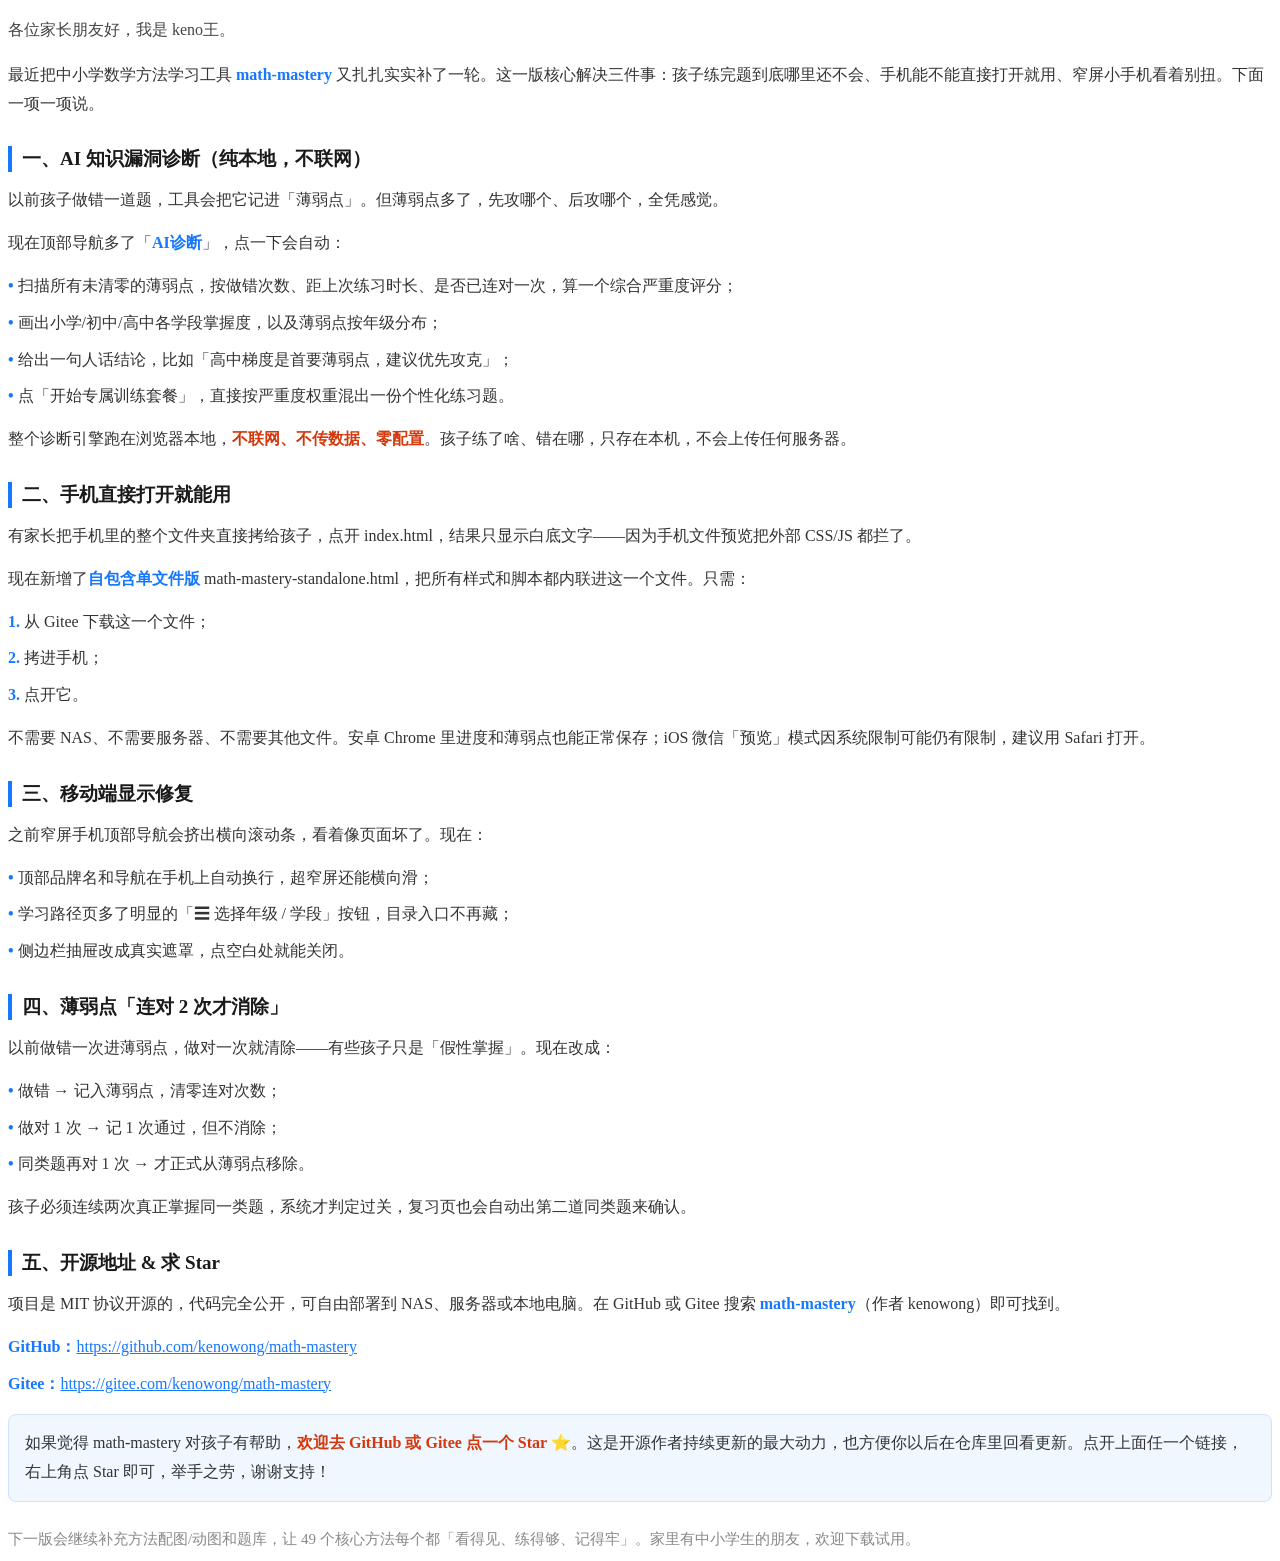
==== baijiahao-article.html @ 210e4318 "docs: 新增百家号适配版文章(去二维码,改文字引导,含Star提醒)" ====
<!DOCTYPE html>
<html lang="zh-CN">
<head>
<meta charset="UTF-8">
</head>
<body>
<p style="margin:16px 0;font-size:16px;line-height:1.8;color:#444;">各位家长朋友好，我是 keno王。</p>
<p style="margin:16px 0;font-size:16px;line-height:1.8;color:#333;">最近把中小学数学方法学习工具 <strong style="color:#1677ff;">math-mastery</strong> 又扎扎实实补了一轮。这一版核心解决三件事：孩子练完题到底哪里还不会、手机能不能直接打开就用、窄屏小手机看着别扭。下面一项一项说。</p>

<h2 style="margin:28px 0 12px;font-size:19px;font-weight:700;color:#1a1a1a;border-left:4px solid #1677ff;padding-left:10px;">一、AI 知识漏洞诊断（纯本地，不联网）</h2>
<p style="margin:14px 0;font-size:16px;line-height:1.8;color:#333;">以前孩子做错一道题，工具会把它记进「薄弱点」。但薄弱点多了，先攻哪个、后攻哪个，全凭感觉。</p>
<p style="margin:14px 0;font-size:16px;line-height:1.8;color:#333;">现在顶部导航多了「<strong style="color:#1677ff;">AI诊断</strong>」，点一下会自动：</p>
<div style="margin:14px 0;font-size:16px;line-height:1.8;color:#333;">
<div style="margin:8px 0;"><span style="color:#1677ff;font-weight:700;">•&nbsp;</span>扫描所有未清零的薄弱点，按做错次数、距上次练习时长、是否已连对一次，算一个综合严重度评分；</div>
<div style="margin:8px 0;"><span style="color:#1677ff;font-weight:700;">•&nbsp;</span>画出小学/初中/高中各学段掌握度，以及薄弱点按年级分布；</div>
<div style="margin:8px 0;"><span style="color:#1677ff;font-weight:700;">•&nbsp;</span>给出一句人话结论，比如「高中梯度是首要薄弱点，建议优先攻克」；</div>
<div style="margin:8px 0;"><span style="color:#1677ff;font-weight:700;">•&nbsp;</span>点「开始专属训练套餐」，直接按严重度权重混出一份个性化练习题。</div>
</div>
<p style="margin:14px 0;font-size:16px;line-height:1.8;color:#333;">整个诊断引擎跑在浏览器本地，<strong style="color:#d4380d;">不联网、不传数据、零配置</strong>。孩子练了啥、错在哪，只存在本机，不会上传任何服务器。</p>

<h2 style="margin:28px 0 12px;font-size:19px;font-weight:700;color:#1a1a1a;border-left:4px solid #1677ff;padding-left:10px;">二、手机直接打开就能用</h2>
<p style="margin:14px 0;font-size:16px;line-height:1.8;color:#333;">有家长把手机里的整个文件夹直接拷给孩子，点开 index.html，结果只显示白底文字——因为手机文件预览把外部 CSS/JS 都拦了。</p>
<p style="margin:14px 0;font-size:16px;line-height:1.8;color:#333;">现在新增了<strong style="color:#1677ff;">自包含单文件版</strong> math-mastery-standalone.html，把所有样式和脚本都内联进这一个文件。只需：</p>
<div style="margin:14px 0;font-size:16px;line-height:1.8;color:#333;">
<div style="margin:8px 0;"><span style="color:#1677ff;font-weight:700;">1.&nbsp;</span>从 Gitee 下载这一个文件；</div>
<div style="margin:8px 0;"><span style="color:#1677ff;font-weight:700;">2.&nbsp;</span>拷进手机；</div>
<div style="margin:8px 0;"><span style="color:#1677ff;font-weight:700;">3.&nbsp;</span>点开它。</div>
</div>
<p style="margin:14px 0;font-size:16px;line-height:1.8;color:#333;">不需要 NAS、不需要服务器、不需要其他文件。安卓 Chrome 里进度和薄弱点也能正常保存；iOS 微信「预览」模式因系统限制可能仍有限制，建议用 Safari 打开。</p>

<h2 style="margin:28px 0 12px;font-size:19px;font-weight:700;color:#1a1a1a;border-left:4px solid #1677ff;padding-left:10px;">三、移动端显示修复</h2>
<p style="margin:14px 0;font-size:16px;line-height:1.8;color:#333;">之前窄屏手机顶部导航会挤出横向滚动条，看着像页面坏了。现在：</p>
<div style="margin:14px 0;font-size:16px;line-height:1.8;color:#333;">
<div style="margin:8px 0;"><span style="color:#1677ff;font-weight:700;">•&nbsp;</span>顶部品牌名和导航在手机上自动换行，超窄屏还能横向滑；</div>
<div style="margin:8px 0;"><span style="color:#1677ff;font-weight:700;">•&nbsp;</span>学习路径页多了明显的「☰ 选择年级 / 学段」按钮，目录入口不再藏；</div>
<div style="margin:8px 0;"><span style="color:#1677ff;font-weight:700;">•&nbsp;</span>侧边栏抽屉改成真实遮罩，点空白处就能关闭。</div>
</div>

<h2 style="margin:28px 0 12px;font-size:19px;font-weight:700;color:#1a1a1a;border-left:4px solid #1677ff;padding-left:10px;">四、薄弱点「连对 2 次才消除」</h2>
<p style="margin:14px 0;font-size:16px;line-height:1.8;color:#333;">以前做错一次进薄弱点，做对一次就清除——有些孩子只是「假性掌握」。现在改成：</p>
<div style="margin:14px 0;font-size:16px;line-height:1.8;color:#333;">
<div style="margin:8px 0;"><span style="color:#1677ff;font-weight:700;">•&nbsp;</span>做错 → 记入薄弱点，清零连对次数；</div>
<div style="margin:8px 0;"><span style="color:#1677ff;font-weight:700;">•&nbsp;</span>做对 1 次 → 记 1 次通过，但不消除；</div>
<div style="margin:8px 0;"><span style="color:#1677ff;font-weight:700;">•&nbsp;</span>同类题再对 1 次 → 才正式从薄弱点移除。</div>
</div>
<p style="margin:14px 0;font-size:16px;line-height:1.8;color:#333;">孩子必须连续两次真正掌握同一类题，系统才判定过关，复习页也会自动出第二道同类题来确认。</p>

<h2 style="margin:28px 0 12px;font-size:19px;font-weight:700;color:#1a1a1a;border-left:4px solid #1677ff;padding-left:10px;">五、开源地址 &amp; 求 Star</h2>
<p style="margin:14px 0;font-size:16px;line-height:1.8;color:#333;">项目是 MIT 协议开源的，代码完全公开，可自由部署到 NAS、服务器或本地电脑。在 GitHub 或 Gitee 搜索 <strong style="color:#1677ff;">math-mastery</strong>（作者 kenowong）即可找到。</p>
<div style="margin:14px 0;font-size:16px;line-height:1.8;color:#333;">
<div style="margin:8px 0;"><span style="color:#1677ff;font-weight:700;">GitHub：</span><span style="color:#1677ff;text-decoration:underline;">https://github.com/kenowong/math-mastery</span></div>
<div style="margin:8px 0;"><span style="color:#1677ff;font-weight:700;">Gitee：</span><span style="color:#1677ff;text-decoration:underline;">https://gitee.com/kenowong/math-mastery</span></div>
</div>
<p style="margin:16px 0;font-size:16px;line-height:1.8;color:#333;background:#f0f7ff;border:1px solid #cfe2ff;border-radius:8px;padding:14px 16px;">如果觉得 math-mastery 对孩子有帮助，<strong style="color:#d4380d;">欢迎去 GitHub 或 Gitee 点一个 Star ⭐</strong>。这是开源作者持续更新的最大动力，也方便你以后在仓库里回看更新。点开上面任一个链接，右上角点 Star 即可，举手之劳，谢谢支持！</p>

<p style="margin:24px 0 8px;font-size:15px;line-height:1.8;color:#888;">下一版会继续补充方法配图/动图和题库，让 49 个核心方法每个都「看得见、练得够、记得牢」。家里有中小学生的朋友，欢迎下载试用。</p>
</body>
</html>
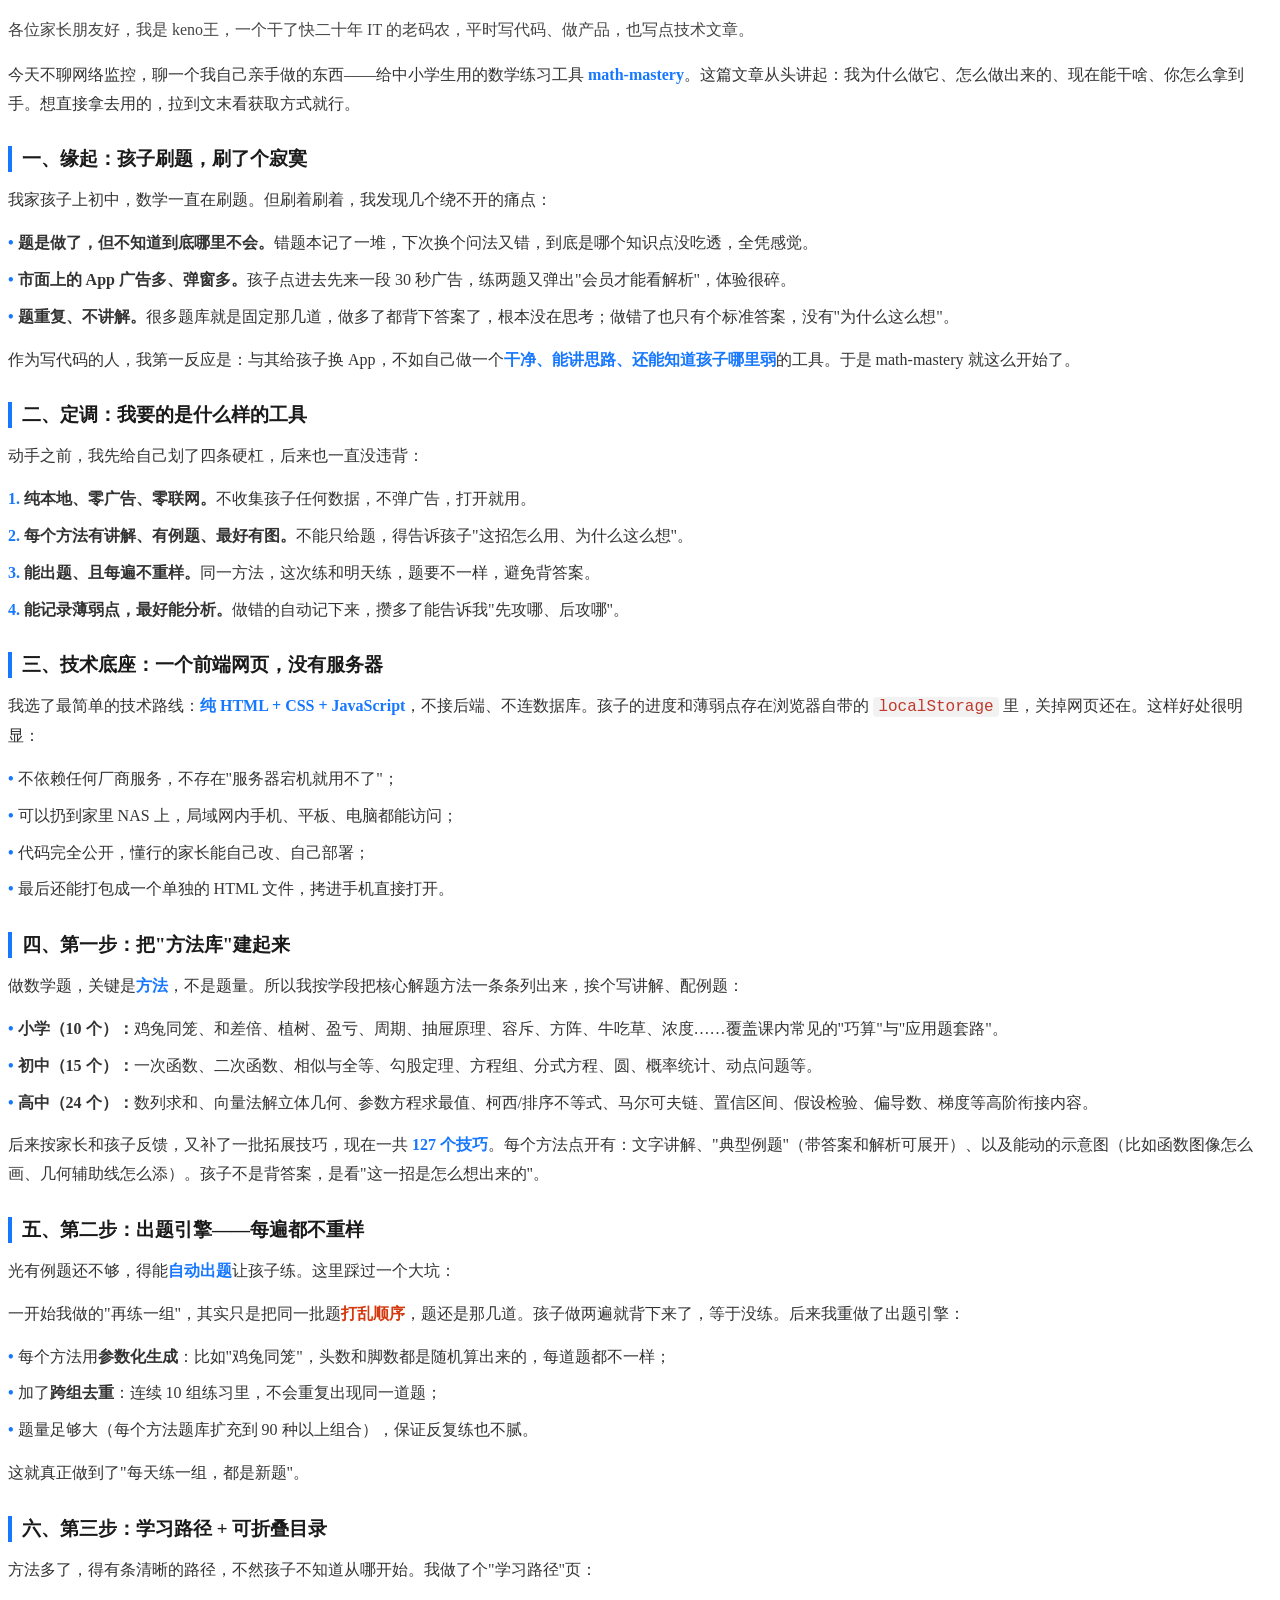
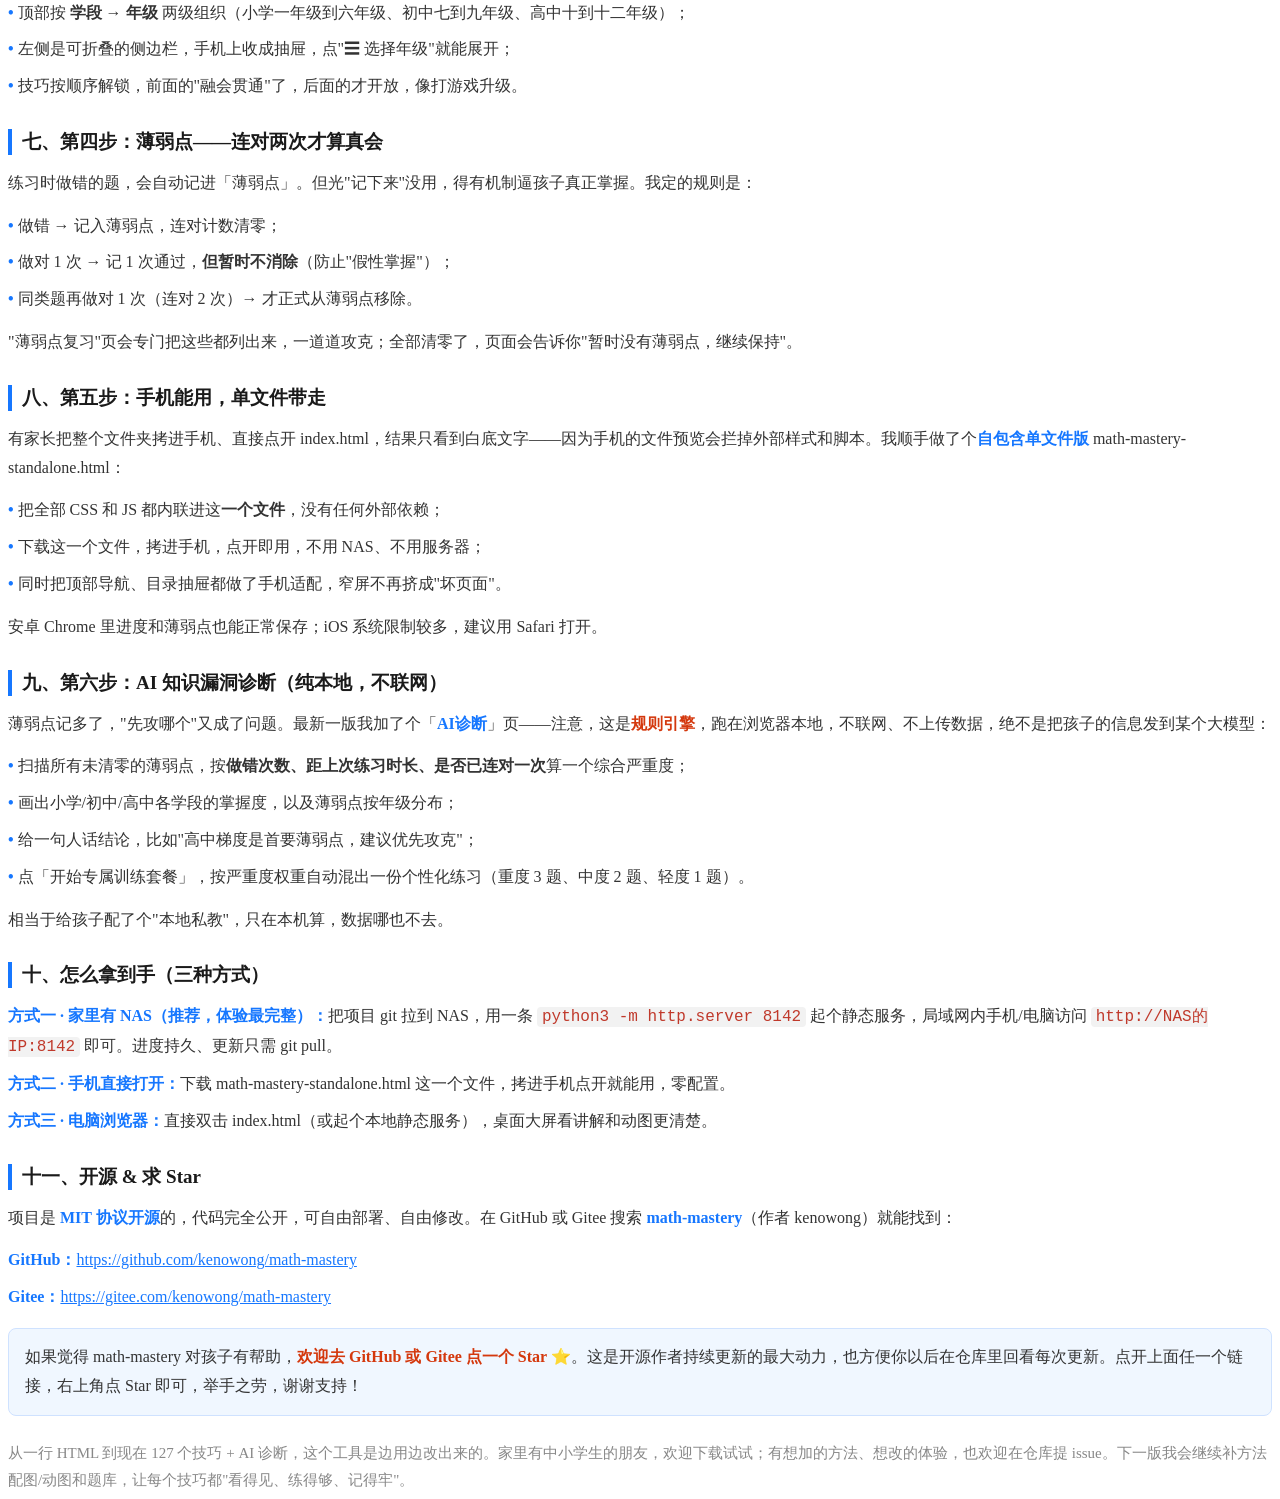
==== commit a37249b8: "docs: 百家号文章改写为完整版(从项目缘起写起,覆盖全部功能与获取方式)" ====
--- a/baijiahao-article.html
+++ b/baijiahao-article.html
@@ -4,55 +4,108 @@
 <meta charset="UTF-8">
 </head>
 <body>
-<p style="margin:16px 0;font-size:16px;line-height:1.8;color:#444;">各位家长朋友好，我是 keno王。</p>
-<p style="margin:16px 0;font-size:16px;line-height:1.8;color:#333;">最近把中小学数学方法学习工具 <strong style="color:#1677ff;">math-mastery</strong> 又扎扎实实补了一轮。这一版核心解决三件事：孩子练完题到底哪里还不会、手机能不能直接打开就用、窄屏小手机看着别扭。下面一项一项说。</p>
 
-<h2 style="margin:28px 0 12px;font-size:19px;font-weight:700;color:#1a1a1a;border-left:4px solid #1677ff;padding-left:10px;">一、AI 知识漏洞诊断（纯本地，不联网）</h2>
-<p style="margin:14px 0;font-size:16px;line-height:1.8;color:#333;">以前孩子做错一道题，工具会把它记进「薄弱点」。但薄弱点多了，先攻哪个、后攻哪个，全凭感觉。</p>
-<p style="margin:14px 0;font-size:16px;line-height:1.8;color:#333;">现在顶部导航多了「<strong style="color:#1677ff;">AI诊断</strong>」，点一下会自动：</p>
+<p style="margin:16px 0;font-size:16px;line-height:1.8;color:#444;">各位家长朋友好，我是 keno王，一个干了快二十年 IT 的老码农，平时写代码、做产品，也写点技术文章。</p>
+<p style="margin:16px 0;font-size:16px;line-height:1.8;color:#333;">今天不聊网络监控，聊一个我自己亲手做的东西——给中小学生用的数学练习工具 <strong style="color:#1677ff;">math-mastery</strong>。这篇文章从头讲起：我为什么做它、怎么做出来的、现在能干啥、你怎么拿到手。想直接拿去用的，拉到文末看获取方式就行。</p>
+
+<h2 style="margin:28px 0 12px;font-size:19px;font-weight:700;color:#1a1a1a;border-left:4px solid #1677ff;padding-left:10px;">一、缘起：孩子刷题，刷了个寂寞</h2>
+<p style="margin:14px 0;font-size:16px;line-height:1.8;color:#333;">我家孩子上初中，数学一直在刷题。但刷着刷着，我发现几个绕不开的痛点：</p>
 <div style="margin:14px 0;font-size:16px;line-height:1.8;color:#333;">
-<div style="margin:8px 0;"><span style="color:#1677ff;font-weight:700;">•&nbsp;</span>扫描所有未清零的薄弱点，按做错次数、距上次练习时长、是否已连对一次，算一个综合严重度评分；</div>
-<div style="margin:8px 0;"><span style="color:#1677ff;font-weight:700;">•&nbsp;</span>画出小学/初中/高中各学段掌握度，以及薄弱点按年级分布；</div>
-<div style="margin:8px 0;"><span style="color:#1677ff;font-weight:700;">•&nbsp;</span>给出一句人话结论，比如「高中梯度是首要薄弱点，建议优先攻克」；</div>
-<div style="margin:8px 0;"><span style="color:#1677ff;font-weight:700;">•&nbsp;</span>点「开始专属训练套餐」，直接按严重度权重混出一份个性化练习题。</div>
+<div style="margin:8px 0;"><span style="color:#1677ff;font-weight:700;">•&nbsp;</span><strong style="color:#333;">题是做了，但不知道到底哪里不会。</strong>错题本记了一堆，下次换个问法又错，到底是哪个知识点没吃透，全凭感觉。</div>
+<div style="margin:8px 0;"><span style="color:#1677ff;font-weight:700;">•&nbsp;</span><strong style="color:#333;">市面上的 App 广告多、弹窗多。</strong>孩子点进去先来一段 30 秒广告，练两题又弹出"会员才能看解析"，体验很碎。</div>
+<div style="margin:8px 0;"><span style="color:#1677ff;font-weight:700;">•&nbsp;</span><strong style="color:#333;">题重复、不讲解。</strong>很多题库就是固定那几道，做多了都背下答案了，根本没在思考；做错了也只有个标准答案，没有"为什么这么想"。</div>
 </div>
-<p style="margin:14px 0;font-size:16px;line-height:1.8;color:#333;">整个诊断引擎跑在浏览器本地，<strong style="color:#d4380d;">不联网、不传数据、零配置</strong>。孩子练了啥、错在哪，只存在本机，不会上传任何服务器。</p>
+<p style="margin:14px 0;font-size:16px;line-height:1.8;color:#333;">作为写代码的人，我第一反应是：与其给孩子换 App，不如自己做一个<strong style="color:#1677ff;">干净、能讲思路、还能知道孩子哪里弱</strong>的工具。于是 math-mastery 就这么开始了。</p>
 
-<h2 style="margin:28px 0 12px;font-size:19px;font-weight:700;color:#1a1a1a;border-left:4px solid #1677ff;padding-left:10px;">二、手机直接打开就能用</h2>
-<p style="margin:14px 0;font-size:16px;line-height:1.8;color:#333;">有家长把手机里的整个文件夹直接拷给孩子，点开 index.html，结果只显示白底文字——因为手机文件预览把外部 CSS/JS 都拦了。</p>
-<p style="margin:14px 0;font-size:16px;line-height:1.8;color:#333;">现在新增了<strong style="color:#1677ff;">自包含单文件版</strong> math-mastery-standalone.html，把所有样式和脚本都内联进这一个文件。只需：</p>
+<h2 style="margin:28px 0 12px;font-size:19px;font-weight:700;color:#1a1a1a;border-left:4px solid #1677ff;padding-left:10px;">二、定调：我要的是什么样的工具</h2>
+<p style="margin:14px 0;font-size:16px;line-height:1.8;color:#333;">动手之前，我先给自己划了四条硬杠，后来也一直没违背：</p>
 <div style="margin:14px 0;font-size:16px;line-height:1.8;color:#333;">
-<div style="margin:8px 0;"><span style="color:#1677ff;font-weight:700;">1.&nbsp;</span>从 Gitee 下载这一个文件；</div>
-<div style="margin:8px 0;"><span style="color:#1677ff;font-weight:700;">2.&nbsp;</span>拷进手机；</div>
-<div style="margin:8px 0;"><span style="color:#1677ff;font-weight:700;">3.&nbsp;</span>点开它。</div>
-</div>
-<p style="margin:14px 0;font-size:16px;line-height:1.8;color:#333;">不需要 NAS、不需要服务器、不需要其他文件。安卓 Chrome 里进度和薄弱点也能正常保存；iOS 微信「预览」模式因系统限制可能仍有限制，建议用 Safari 打开。</p>
-
-<h2 style="margin:28px 0 12px;font-size:19px;font-weight:700;color:#1a1a1a;border-left:4px solid #1677ff;padding-left:10px;">三、移动端显示修复</h2>
-<p style="margin:14px 0;font-size:16px;line-height:1.8;color:#333;">之前窄屏手机顶部导航会挤出横向滚动条，看着像页面坏了。现在：</p>
-<div style="margin:14px 0;font-size:16px;line-height:1.8;color:#333;">
-<div style="margin:8px 0;"><span style="color:#1677ff;font-weight:700;">•&nbsp;</span>顶部品牌名和导航在手机上自动换行，超窄屏还能横向滑；</div>
-<div style="margin:8px 0;"><span style="color:#1677ff;font-weight:700;">•&nbsp;</span>学习路径页多了明显的「☰ 选择年级 / 学段」按钮，目录入口不再藏；</div>
-<div style="margin:8px 0;"><span style="color:#1677ff;font-weight:700;">•&nbsp;</span>侧边栏抽屉改成真实遮罩，点空白处就能关闭。</div>
+<div style="margin:8px 0;"><span style="color:#1677ff;font-weight:700;">1.&nbsp;</span><strong style="color:#333;">纯本地、零广告、零联网。</strong>不收集孩子任何数据，不弹广告，打开就用。</div>
+<div style="margin:8px 0;"><span style="color:#1677ff;font-weight:700;">2.&nbsp;</span><strong style="color:#333;">每个方法有讲解、有例题、最好有图。</strong>不能只给题，得告诉孩子"这招怎么用、为什么这么想"。</div>
+<div style="margin:8px 0;"><span style="color:#1677ff;font-weight:700;">3.&nbsp;</span><strong style="color:#333;">能出题、且每遍不重样。</strong>同一方法，这次练和明天练，题要不一样，避免背答案。</div>
+<div style="margin:8px 0;"><span style="color:#1677ff;font-weight:700;">4.&nbsp;</span><strong style="color:#333;">能记录薄弱点，最好能分析。</strong>做错的自动记下来，攒多了能告诉我"先攻哪、后攻哪"。</div>
 </div>
 
-<h2 style="margin:28px 0 12px;font-size:19px;font-weight:700;color:#1a1a1a;border-left:4px solid #1677ff;padding-left:10px;">四、薄弱点「连对 2 次才消除」</h2>
-<p style="margin:14px 0;font-size:16px;line-height:1.8;color:#333;">以前做错一次进薄弱点，做对一次就清除——有些孩子只是「假性掌握」。现在改成：</p>
+<h2 style="margin:28px 0 12px;font-size:19px;font-weight:700;color:#1a1a1a;border-left:4px solid #1677ff;padding-left:10px;">三、技术底座：一个前端网页，没有服务器</h2>
+<p style="margin:14px 0;font-size:16px;line-height:1.8;color:#333;">我选了最简单的技术路线：<strong style="color:#1677ff;">纯 HTML + CSS + JavaScript</strong>，不接后端、不连数据库。孩子的进度和薄弱点存在浏览器自带的 <code style="background:#f2f2f2;padding:1px 5px;border-radius:4px;color:#c0392b;">localStorage</code> 里，关掉网页还在。这样好处很明显：</p>
 <div style="margin:14px 0;font-size:16px;line-height:1.8;color:#333;">
-<div style="margin:8px 0;"><span style="color:#1677ff;font-weight:700;">•&nbsp;</span>做错 → 记入薄弱点，清零连对次数；</div>
-<div style="margin:8px 0;"><span style="color:#1677ff;font-weight:700;">•&nbsp;</span>做对 1 次 → 记 1 次通过，但不消除；</div>
-<div style="margin:8px 0;"><span style="color:#1677ff;font-weight:700;">•&nbsp;</span>同类题再对 1 次 → 才正式从薄弱点移除。</div>
+<div style="margin:8px 0;"><span style="color:#1677ff;font-weight:700;">•&nbsp;</span>不依赖任何厂商服务，不存在"服务器宕机就用不了"；</div>
+<div style="margin:8px 0;"><span style="color:#1677ff;font-weight:700;">•&nbsp;</span>可以扔到家里 NAS 上，局域网内手机、平板、电脑都能访问；</div>
+<div style="margin:8px 0;"><span style="color:#1677ff;font-weight:700;">•&nbsp;</span>代码完全公开，懂行的家长能自己改、自己部署；</div>
+<div style="margin:8px 0;"><span style="color:#1677ff;font-weight:700;">•&nbsp;</span>最后还能打包成一个单独的 HTML 文件，拷进手机直接打开。</div>
 </div>
-<p style="margin:14px 0;font-size:16px;line-height:1.8;color:#333;">孩子必须连续两次真正掌握同一类题，系统才判定过关，复习页也会自动出第二道同类题来确认。</p>
 
-<h2 style="margin:28px 0 12px;font-size:19px;font-weight:700;color:#1a1a1a;border-left:4px solid #1677ff;padding-left:10px;">五、开源地址 &amp; 求 Star</h2>
-<p style="margin:14px 0;font-size:16px;line-height:1.8;color:#333;">项目是 MIT 协议开源的，代码完全公开，可自由部署到 NAS、服务器或本地电脑。在 GitHub 或 Gitee 搜索 <strong style="color:#1677ff;">math-mastery</strong>（作者 kenowong）即可找到。</p>
+<h2 style="margin:28px 0 12px;font-size:19px;font-weight:700;color:#1a1a1a;border-left:4px solid #1677ff;padding-left:10px;">四、第一步：把"方法库"建起来</h2>
+<p style="margin:14px 0;font-size:16px;line-height:1.8;color:#333;">做数学题，关键是<strong style="color:#1677ff;">方法</strong>，不是题量。所以我按学段把核心解题方法一条条列出来，挨个写讲解、配例题：</p>
+<div style="margin:14px 0;font-size:16px;line-height:1.8;color:#333;">
+<div style="margin:8px 0;"><span style="color:#1677ff;font-weight:700;">•&nbsp;</span><strong style="color:#333;">小学（10 个）：</strong>鸡兔同笼、和差倍、植树、盈亏、周期、抽屉原理、容斥、方阵、牛吃草、浓度……覆盖课内常见的"巧算"与"应用题套路"。</div>
+<div style="margin:8px 0;"><span style="color:#1677ff;font-weight:700;">•&nbsp;</span><strong style="color:#333;">初中（15 个）：</strong>一次函数、二次函数、相似与全等、勾股定理、方程组、分式方程、圆、概率统计、动点问题等。</div>
+<div style="margin:8px 0;"><span style="color:#1677ff;font-weight:700;">•&nbsp;</span><strong style="color:#333;">高中（24 个）：</strong>数列求和、向量法解立体几何、参数方程求最值、柯西/排序不等式、马尔可夫链、置信区间、假设检验、偏导数、梯度等高阶衔接内容。</div>
+</div>
+<p style="margin:14px 0;font-size:16px;line-height:1.8;color:#333;">后来按家长和孩子反馈，又补了一批拓展技巧，现在一共 <strong style="color:#1677ff;">127 个技巧</strong>。每个方法点开有：文字讲解、"典型例题"（带答案和解析可展开）、以及能动的示意图（比如函数图像怎么画、几何辅助线怎么添）。孩子不是背答案，是看"这一招是怎么想出来的"。</p>
+
+<h2 style="margin:28px 0 12px;font-size:19px;font-weight:700;color:#1a1a1a;border-left:4px solid #1677ff;padding-left:10px;">五、第二步：出题引擎——每遍都不重样</h2>
+<p style="margin:14px 0;font-size:16px;line-height:1.8;color:#333;">光有例题还不够，得能<strong style="color:#1677ff;">自动出题</strong>让孩子练。这里踩过一个大坑：</p>
+<p style="margin:14px 0;font-size:16px;line-height:1.8;color:#333;">一开始我做的"再练一组"，其实只是把同一批题<strong style="color:#d4380d;">打乱顺序</strong>，题还是那几道。孩子做两遍就背下来了，等于没练。后来我重做了出题引擎：</p>
+<div style="margin:14px 0;font-size:16px;line-height:1.8;color:#333;">
+<div style="margin:8px 0;"><span style="color:#1677ff;font-weight:700;">•&nbsp;</span>每个方法用<strong style="color:#333;">参数化生成</strong>：比如"鸡兔同笼"，头数和脚数都是随机算出来的，每道题都不一样；</div>
+<div style="margin:8px 0;"><span style="color:#1677ff;font-weight:700;">•&nbsp;</span>加了<strong style="color:#333;">跨组去重</strong>：连续 10 组练习里，不会重复出现同一道题；</div>
+<div style="margin:8px 0;"><span style="color:#1677ff;font-weight:700;">•&nbsp;</span>题量足够大（每个方法题库扩充到 90 种以上组合），保证反复练也不腻。</div>
+</div>
+<p style="margin:14px 0;font-size:16px;line-height:1.8;color:#333;">这就真正做到了"每天练一组，都是新题"。</p>
+
+<h2 style="margin:28px 0 12px;font-size:19px;font-weight:700;color:#1a1a1a;border-left:4px solid #1677ff;padding-left:10px;">六、第三步：学习路径 + 可折叠目录</h2>
+<p style="margin:14px 0;font-size:16px;line-height:1.8;color:#333;">方法多了，得有条清晰的路径，不然孩子不知道从哪开始。我做了个"学习路径"页：</p>
+<div style="margin:14px 0;font-size:16px;line-height:1.8;color:#333;">
+<div style="margin:8px 0;"><span style="color:#1677ff;font-weight:700;">•&nbsp;</span>顶部按 <strong style="color:#333;">学段 → 年级</strong> 两级组织（小学一年级到六年级、初中七到九年级、高中十到十二年级）；</div>
+<div style="margin:8px 0;"><span style="color:#1677ff;font-weight:700;">•&nbsp;</span>左侧是可折叠的侧边栏，手机上收成抽屉，点"☰ 选择年级"就能展开；</div>
+<div style="margin:8px 0;"><span style="color:#1677ff;font-weight:700;">•&nbsp;</span>技巧按顺序解锁，前面的"融会贯通"了，后面的才开放，像打游戏升级。</div>
+</div>
+
+<h2 style="margin:28px 0 12px;font-size:19px;font-weight:700;color:#1a1a1a;border-left:4px solid #1677ff;padding-left:10px;">七、第四步：薄弱点——连对两次才算真会</h2>
+<p style="margin:14px 0;font-size:16px;line-height:1.8;color:#333;">练习时做错的题，会自动记进「薄弱点」。但光"记下来"没用，得有机制逼孩子真正掌握。我定的规则是：</p>
+<div style="margin:14px 0;font-size:16px;line-height:1.8;color:#333;">
+<div style="margin:8px 0;"><span style="color:#1677ff;font-weight:700;">•&nbsp;</span>做错 → 记入薄弱点，连对计数清零；</div>
+<div style="margin:8px 0;"><span style="color:#1677ff;font-weight:700;">•&nbsp;</span>做对 1 次 → 记 1 次通过，<strong style="color:#333;">但暂时不消除</strong>（防止"假性掌握"）；</div>
+<div style="margin:8px 0;"><span style="color:#1677ff;font-weight:700;">•&nbsp;</span>同类题再做对 1 次（连对 2 次）→ 才正式从薄弱点移除。</div>
+</div>
+<p style="margin:14px 0;font-size:16px;line-height:1.8;color:#333;">"薄弱点复习"页会专门把这些都列出来，一道道攻克；全部清零了，页面会告诉你"暂时没有薄弱点，继续保持"。</p>
+
+<h2 style="margin:28px 0 12px;font-size:19px;font-weight:700;color:#1a1a1a;border-left:4px solid #1677ff;padding-left:10px;">八、第五步：手机能用，单文件带走</h2>
+<p style="margin:14px 0;font-size:16px;line-height:1.8;color:#333;">有家长把整个文件夹拷进手机、直接点开 index.html，结果只看到白底文字——因为手机的文件预览会拦掉外部样式和脚本。我顺手做了个<strong style="color:#1677ff;">自包含单文件版</strong> math-mastery-standalone.html：</p>
+<div style="margin:14px 0;font-size:16px;line-height:1.8;color:#333;">
+<div style="margin:8px 0;"><span style="color:#1677ff;font-weight:700;">•&nbsp;</span>把全部 CSS 和 JS 都内联进这<strong style="color:#333;">一个文件</strong>，没有任何外部依赖；</div>
+<div style="margin:8px 0;"><span style="color:#1677ff;font-weight:700;">•&nbsp;</span>下载这一个文件，拷进手机，点开即用，不用 NAS、不用服务器；</div>
+<div style="margin:8px 0;"><span style="color:#1677ff;font-weight:700;">•&nbsp;</span>同时把顶部导航、目录抽屉都做了手机适配，窄屏不再挤成"坏页面"。</div>
+</div>
+<p style="margin:14px 0;font-size:16px;line-height:1.8;color:#333;">安卓 Chrome 里进度和薄弱点也能正常保存；iOS 系统限制较多，建议用 Safari 打开。</p>
+
+<h2 style="margin:28px 0 12px;font-size:19px;font-weight:700;color:#1a1a1a;border-left:4px solid #1677ff;padding-left:10px;">九、第六步：AI 知识漏洞诊断（纯本地，不联网）</h2>
+<p style="margin:14px 0;font-size:16px;line-height:1.8;color:#333;">薄弱点记多了，"先攻哪个"又成了问题。最新一版我加了个「<strong style="color:#1677ff;">AI诊断</strong>」页——注意，这是<strong style="color:#d4380d;">规则引擎</strong>，跑在浏览器本地，不联网、不上传数据，绝不是把孩子的信息发到某个大模型：</p>
+<div style="margin:14px 0;font-size:16px;line-height:1.8;color:#333;">
+<div style="margin:8px 0;"><span style="color:#1677ff;font-weight:700;">•&nbsp;</span>扫描所有未清零的薄弱点，按<strong style="color:#333;">做错次数、距上次练习时长、是否已连对一次</strong>算一个综合严重度；</div>
+<div style="margin:8px 0;"><span style="color:#1677ff;font-weight:700;">•&nbsp;</span>画出小学/初中/高中各学段的掌握度，以及薄弱点按年级分布；</div>
+<div style="margin:8px 0;"><span style="color:#1677ff;font-weight:700;">•&nbsp;</span>给一句人话结论，比如"高中梯度是首要薄弱点，建议优先攻克"；</div>
+<div style="margin:8px 0;"><span style="color:#1677ff;font-weight:700;">•&nbsp;</span>点「开始专属训练套餐」，按严重度权重自动混出一份个性化练习（重度 3 题、中度 2 题、轻度 1 题）。</div>
+</div>
+<p style="margin:14px 0;font-size:16px;line-height:1.8;color:#333;">相当于给孩子配了个"本地私教"，只在本机算，数据哪也不去。</p>
+
+<h2 style="margin:28px 0 12px;font-size:19px;font-weight:700;color:#1a1a1a;border-left:4px solid #1677ff;padding-left:10px;">十、怎么拿到手（三种方式）</h2>
+<div style="margin:14px 0;font-size:16px;line-height:1.8;color:#333;">
+<div style="margin:8px 0;"><span style="color:#1677ff;font-weight:700;">方式一 · 家里有 NAS（推荐，体验最完整）：</span>把项目 git 拉到 NAS，用一条 <code style="background:#f2f2f2;padding:1px 5px;border-radius:4px;color:#c0392b;">python3 -m http.server 8142</code> 起个静态服务，局域网内手机/电脑访问 <code style="background:#f2f2f2;padding:1px 5px;border-radius:4px;color:#c0392b;">http://NAS的IP:8142</code> 即可。进度持久、更新只需 git pull。</div>
+<div style="margin:8px 0;"><span style="color:#1677ff;font-weight:700;">方式二 · 手机直接打开：</span>下载 math-mastery-standalone.html 这一个文件，拷进手机点开就能用，零配置。</div>
+<div style="margin:8px 0;"><span style="color:#1677ff;font-weight:700;">方式三 · 电脑浏览器：</span>直接双击 index.html（或起个本地静态服务），桌面大屏看讲解和动图更清楚。</div>
+</div>
+
+<h2 style="margin:28px 0 12px;font-size:19px;font-weight:700;color:#1a1a1a;border-left:4px solid #1677ff;padding-left:10px;">十一、开源 &amp; 求 Star</h2>
+<p style="margin:14px 0;font-size:16px;line-height:1.8;color:#333;">项目是 <strong style="color:#1677ff;">MIT 协议开源</strong>的，代码完全公开，可自由部署、自由修改。在 GitHub 或 Gitee 搜索 <strong style="color:#1677ff;">math-mastery</strong>（作者 kenowong）就能找到：</p>
 <div style="margin:14px 0;font-size:16px;line-height:1.8;color:#333;">
 <div style="margin:8px 0;"><span style="color:#1677ff;font-weight:700;">GitHub：</span><span style="color:#1677ff;text-decoration:underline;">https://github.com/kenowong/math-mastery</span></div>
 <div style="margin:8px 0;"><span style="color:#1677ff;font-weight:700;">Gitee：</span><span style="color:#1677ff;text-decoration:underline;">https://gitee.com/kenowong/math-mastery</span></div>
 </div>
-<p style="margin:16px 0;font-size:16px;line-height:1.8;color:#333;background:#f0f7ff;border:1px solid #cfe2ff;border-radius:8px;padding:14px 16px;">如果觉得 math-mastery 对孩子有帮助，<strong style="color:#d4380d;">欢迎去 GitHub 或 Gitee 点一个 Star ⭐</strong>。这是开源作者持续更新的最大动力，也方便你以后在仓库里回看更新。点开上面任一个链接，右上角点 Star 即可，举手之劳，谢谢支持！</p>
+<p style="margin:16px 0;font-size:16px;line-height:1.8;color:#333;background:#f0f7ff;border:1px solid #cfe2ff;border-radius:8px;padding:14px 16px;">如果觉得 math-mastery 对孩子有帮助，<strong style="color:#d4380d;">欢迎去 GitHub 或 Gitee 点一个 Star ⭐</strong>。这是开源作者持续更新的最大动力，也方便你以后在仓库里回看每次更新。点开上面任一个链接，右上角点 Star 即可，举手之劳，谢谢支持！</p>
 
-<p style="margin:24px 0 8px;font-size:15px;line-height:1.8;color:#888;">下一版会继续补充方法配图/动图和题库，让 49 个核心方法每个都「看得见、练得够、记得牢」。家里有中小学生的朋友，欢迎下载试用。</p>
+<p style="margin:24px 0 8px;font-size:15px;line-height:1.8;color:#888;">从一行 HTML 到现在 127 个技巧 + AI 诊断，这个工具是边用边改出来的。家里有中小学生的朋友，欢迎下载试试；有想加的方法、想改的体验，也欢迎在仓库提 issue。下一版我会继续补方法配图/动图和题库，让每个技巧都"看得见、练得够、记得牢"。</p>
+
 </body>
 </html>
